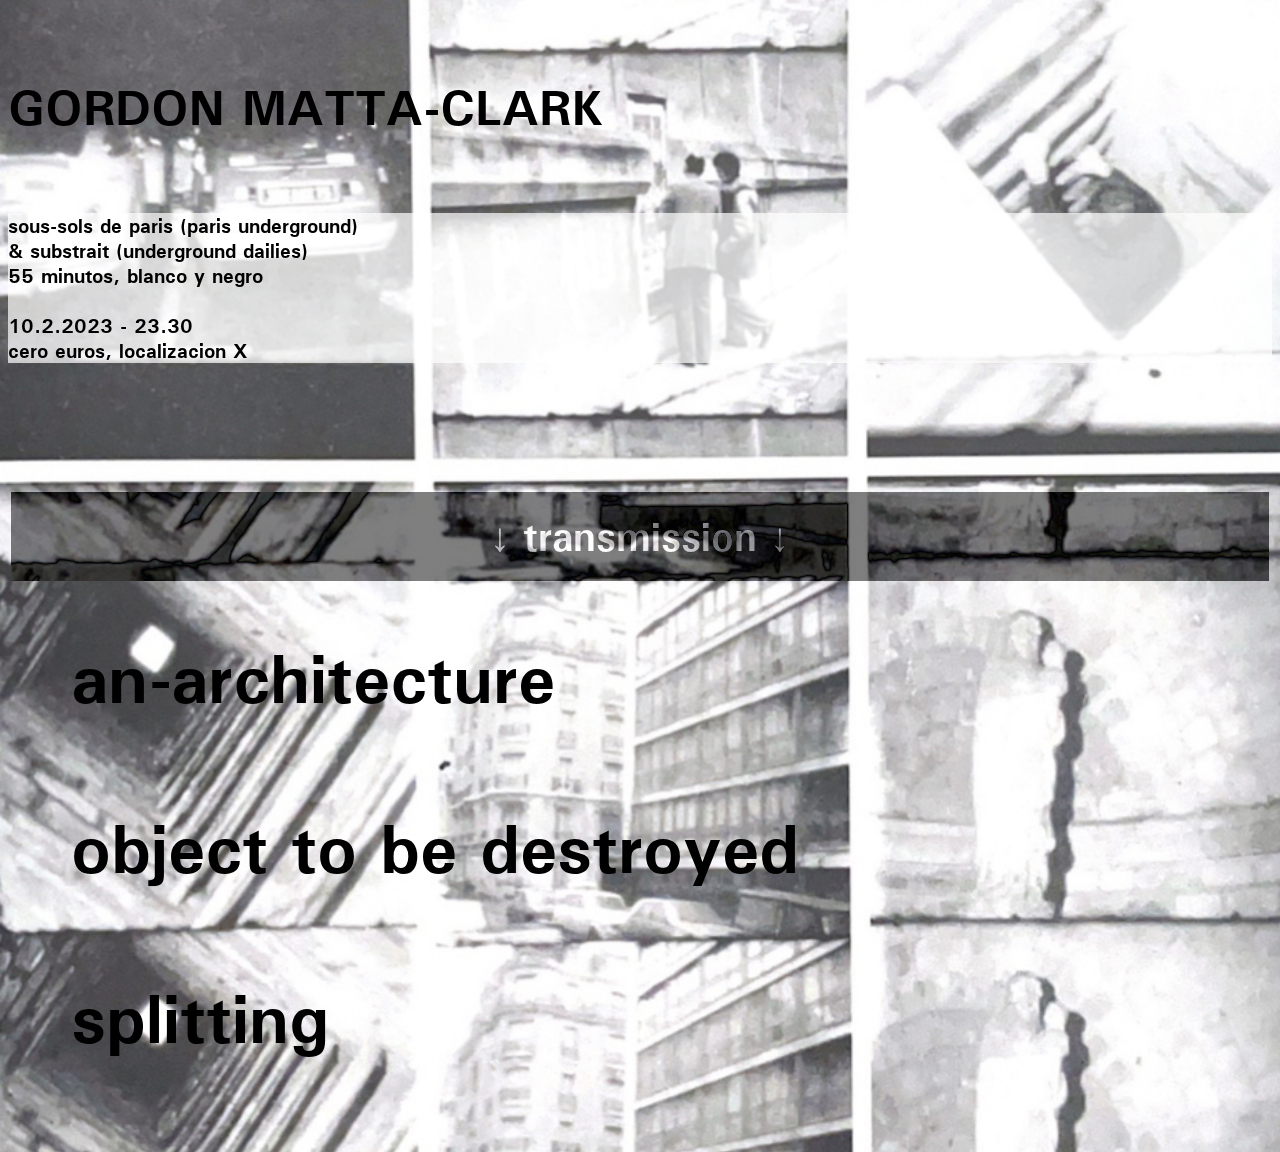
==== phoneindex.html @ 731ee4b7 "Add files via upload" ====
<!DOCTYPE html>
<html lang="en" dir="ltr">
  <head>
    <script language ="javascript" type="text/javascript" src="jquery.min.js"></script>
<!-- <script>
$(document).ready(function(){
if($(window).width() <= 788) {
window.location = "phoneindex.html";
}
});
</script> -->
    <link rel="icon" href="house.jpg">
    <meta charset="utf-8">
    <meta name="viewport" content="width=device-width, initial-scale=1.0">
    <link rel="stylesheet" href="styles.css">
    <title>Gordon Matta-Clark Transmission</title>
  </head>
  <body>

    <!-- <video poster="flake2.jpg" autoplay muted id="myVideo">
      <source src="backvid3.mp4" type="video/mp4">
    </video>

    <script>
         document.getElementById('myVideo').addEventListener('ended',myHandler,false);
        function myHandler(e) {
            if(!e) { e = window.event; }
            // What you want to do after the event
            document.getElementById('myVideo').style.display="none";
            document.getElementById('videoEnd').style.display="block";
          }
      </script> -->

<!-- USE THE CODE UNDER THIS IF U WANT VIDEO BACKGROUND -->
    <!-- <div class="vimeo-wrapper">
       <iframe id="myVideo" src="https://player.vimeo.com/video/486280257?background=1&autoplay=1&loop=0&autopause=1"
               frameborder="0" webkitallowfullscreen mozallowfullscreen allowfullscreen></iframe>
    </div> -->

    <!-- <div id="videoEnd" style="display:none"></div> -->

    <div id="titlecont">
      <div id="title">
        GORDON MATTA-CLARK
      </div>
     <!-- <img id="title" src="title.png" alt="GORDON MATTA-CLARK"> -->
     <div id="phonesubtitle">
       sous-sols de paris (paris underground)<br>
       & substrait (underground dailies)<br>
       55 minutos, blanco y negro<br> <br>
       10.2.2023 - 23.30<br>
       cero euros, localizacion X<br>

     </div>
   </div>

     <div id="twitch">
      ↓ transmission ↓
     </div>

<!-- https://dev.twitch.tv/docs/embed/everything -->
<div id="twitch-container">
     <div id="twitch-embed">
     <script src="https://embed.twitch.tv/embed/v1.js"></script>
     <script type="text/javascript">
      new Twitch.Embed("twitch-embed", {
        width: '100%',
        height: 480,
        channel: "realtimedotparty",
        // only needed if your site is also embedded on embed.example.com and othersite.example.com
        parent: ["embed.example.com", "othersite.example.com"]
      });
    </script>
    </div>

<br>
     <div id="names">
       <a href="https://www.academia.edu/44005434/Gordon_Matta_Clark_An_Architecture" target="_blank">an-architecture</a><br><br>
       <a href="https://monoskop.org/images/5/5d/Lee_Pamela_M_Object_to_Be_Destroyed_The_Work_of_Gordon_Matta-Clark_1999.pdf" target="_blank">object to be destroyed</a><br><br>
       <a href="https://www.youtube.com/watch?v=LcpAMXKInFQ" target="_blank">splitting</a><br><br>
     </div>
</div>
  </body>
</html>
---- styles.css ----
@font-face {
  src: url(uni.ttf);
  font-family: uni;
}

@font-face {
  src: url(fonts/uni.ttf);
  font-family: uni;
}

body {

  /* background: rgb(228,204,238);
background: linear-gradient(135deg, rgba(228,204,238,1) 5%, rgba(255,244,204,1) 25%, rgba(216,201,241,1) 69%); */
  /* background: rgb(34,193,195);
background: radial-gradient(circle, rgba(34,193,195,1) 74%, rgba(253,187,45,1) 100%); */
  /* background: rgb(228,204,238);
background: linear-gradient(135deg, rgba(228,204,238,1) 5%, rgba(204,255,209,1) 25%, rgba(216,201,241,1) 69%); */
  /* background: rgb(228,204,238);
background: linear-gradient(135deg, rgba(228,204,238,1) 5%, rgba(179,228,240,1) 15%, rgba(204,255,209,1) 25%, rgba(216,201,241,1) 94%); */
  background-image: url('SOUS.jpg');
  background-size: cover;
  background-repeat: no-repeat;
  background-attachment: fixed;
  background-position: center;
}


video {
  max-width: 150%;
  max-height: 150%;
  position: absolute;
  top: 50%;
  left: 50%;
  transform: translate(-50%,-50%);
}

a {
  text-decoration: none;
}

a:link{
  color: black;
}

a:visited {
  color: lightblue;
}

a:hover {
  color: beige;
}

a:active {
  color: red;
}

#title {
  font-family: uni;
  font-size: 50px;
  display: block;
  margin-left: auto;
  margin-right: auto;
  margin-top: 6%;
  /* width: 50%; */
}

#subtitle {
  -webkit-box-shadow: 0px 0px 40px 27px rgba(255,255,255,0.8);
  -moz-box-shadow: 0px 0px 40px 27px rgba(255,255,255,0.8);
  box-shadow: 0px 0px 40px 27px rgba(255,255,255,0.8);
  font-family: uni;
  font-size: 20px;
  display: block;
  margin-left: 70%;
  margin-right: auto;
  margin-top: 6%;
  background-color: rgba(255, 255, 255, 70%);
  /* width: 50%; */
}

#phonesubtitle {

  font-family: uni;
  font-size: 20px;
  display: block;
  margin-left: auto;
  margin-right: auto;
  margin-top: 6%;
  background-color: rgba(255, 255, 255, 70%);
  /* width: 50%; */
}

#titlecont {
  margin-bottom: 10%;
}

#twitch {
  font-family: uni;
  mix-blend-mode: difference;
  text-align: center;
  /* color: lightblue; */
  background-color: grey;
  border-style: solid;
  padding: .5em;
  font-size: 40px;
  /* border-radius: 100%; */
}

#twitch-embed {
  margin: 0 auto;
  display: flex;
  justify-content: center;
  padding-bottom: 2em;
}

#myVideo {
  position: fixed;
  right: 0;
  bottom: 0;
  min-width: 100%;
  min-height: 100%;
  z-index: -1;
}


#names {
  margin-left:5%;
  color: white;
  font-family: uni;
  font-size: 70px;
  /* color: black; */
  /* text-shadow: 0px 0px 10px #ff0000, 0px 0px 20px blue; */
}

.vimeo-wrapper {
   position: fixed;
   top: 0;
   left: 0;
   width: 200%;
   height: 200%;
   z-index: -1;
   pointer-events: none;
   overflow: hidden;
}
.vimeo-wrapper iframe {
   width: 100vw;
   height: 100vw; /* Given a 16:9 aspect ratio, 9/16*100 = 56.25 */
   min-height: 100vh;
   min-width: 177.77vh; /* Given a 16:9 aspect ratio, 16/9*100 = 177.77 */
   position: absolute;
   top: 50%;
   left: 50%;
   transform: translate(-50%, -50%);
}

/* phone stuff */

#phonetitle {
  display: block;
  margin-left: auto;
  margin-right: auto;
  margin-top: 6%;
  width: 80%;
}

#phonemyVideo {
  position: fixed;
  right: 0;
  bottom: 0;
  min-width: 300%;
  min-height: 300%;
  z-index: -1;
}

#phonetwitch{
  font-family: uni;
  mix-blend-mode: difference;
  text-align: center;
  color: lightblue;
  background-color: grey;
  border-style: solid;
  padding: .5em;
  font-size: 25px;
  border-radius: 100%;
}

#phonenames{
  margin-left:5%;
  color: white;
  font-family: uni;
  font-size: 40px;
  color: black;
  text-shadow: 0px 0px 10px #ff0000, 0px 0px 20px blue;
}
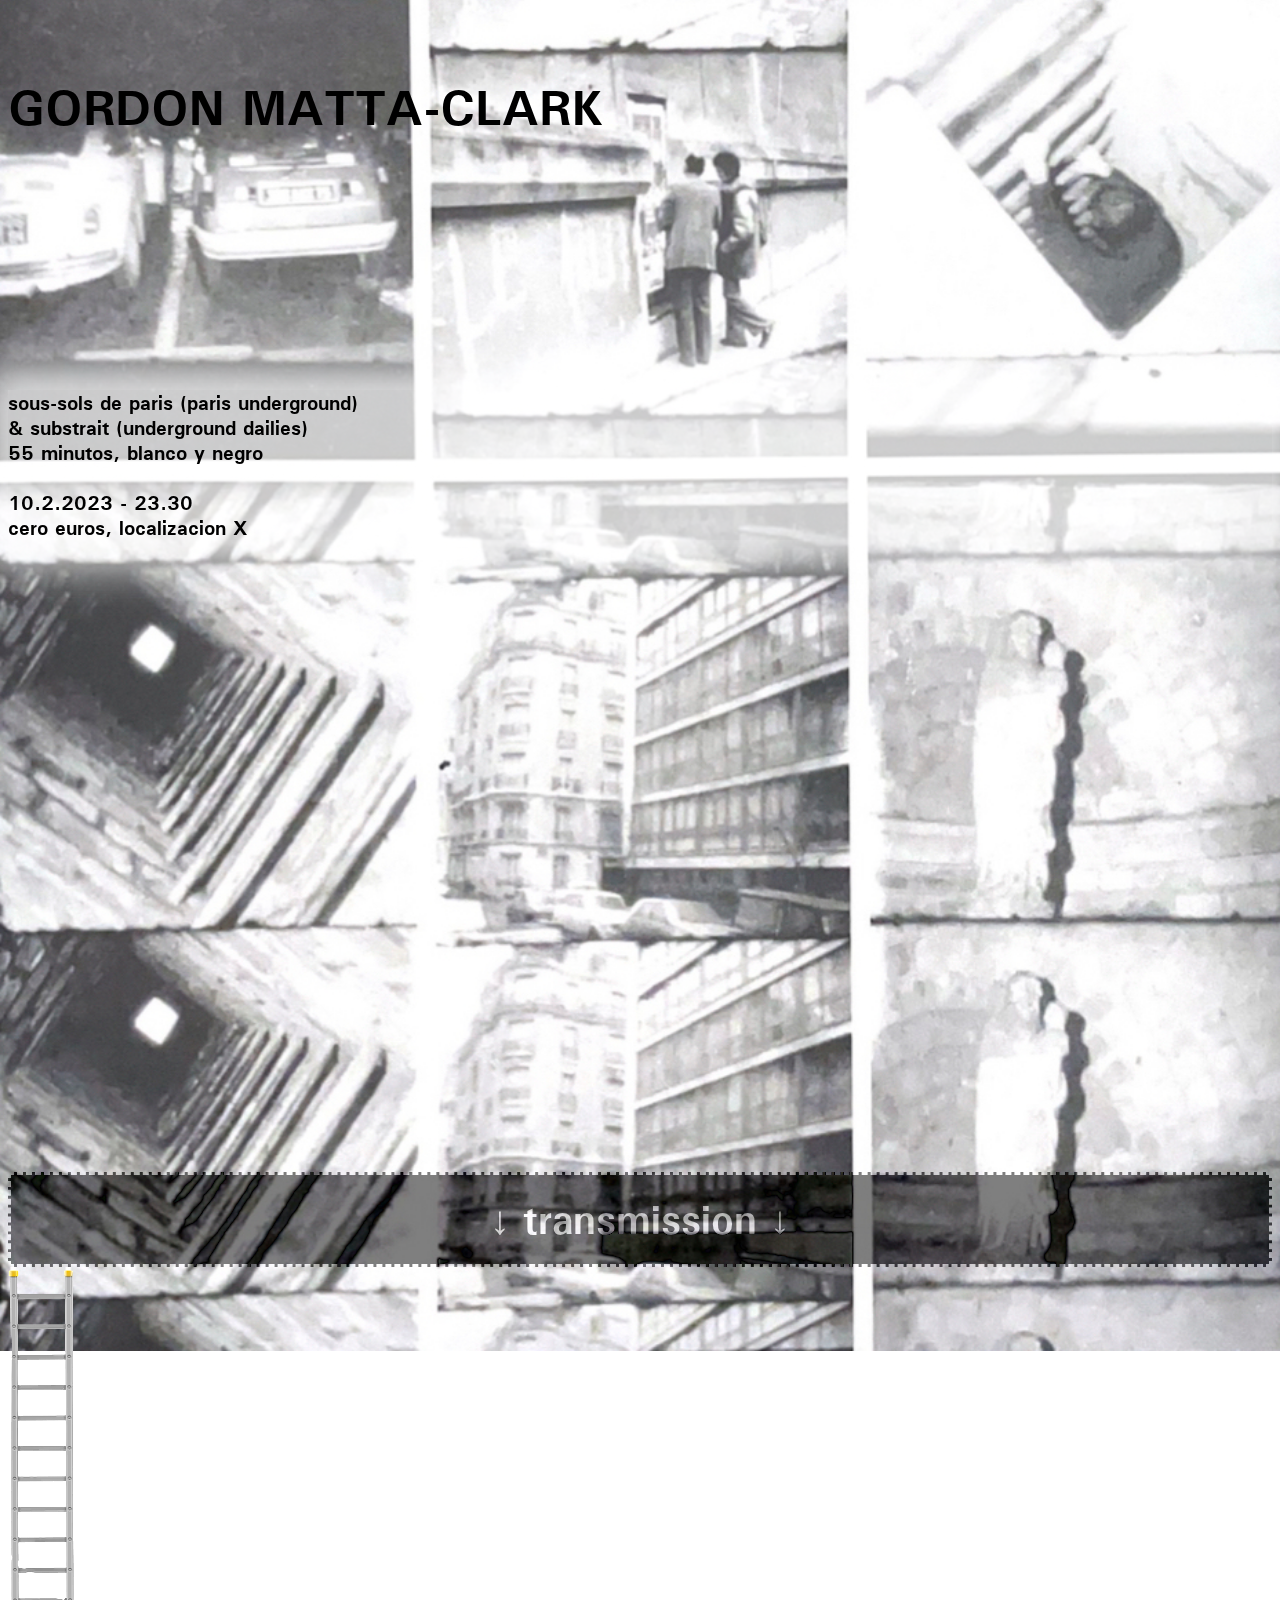
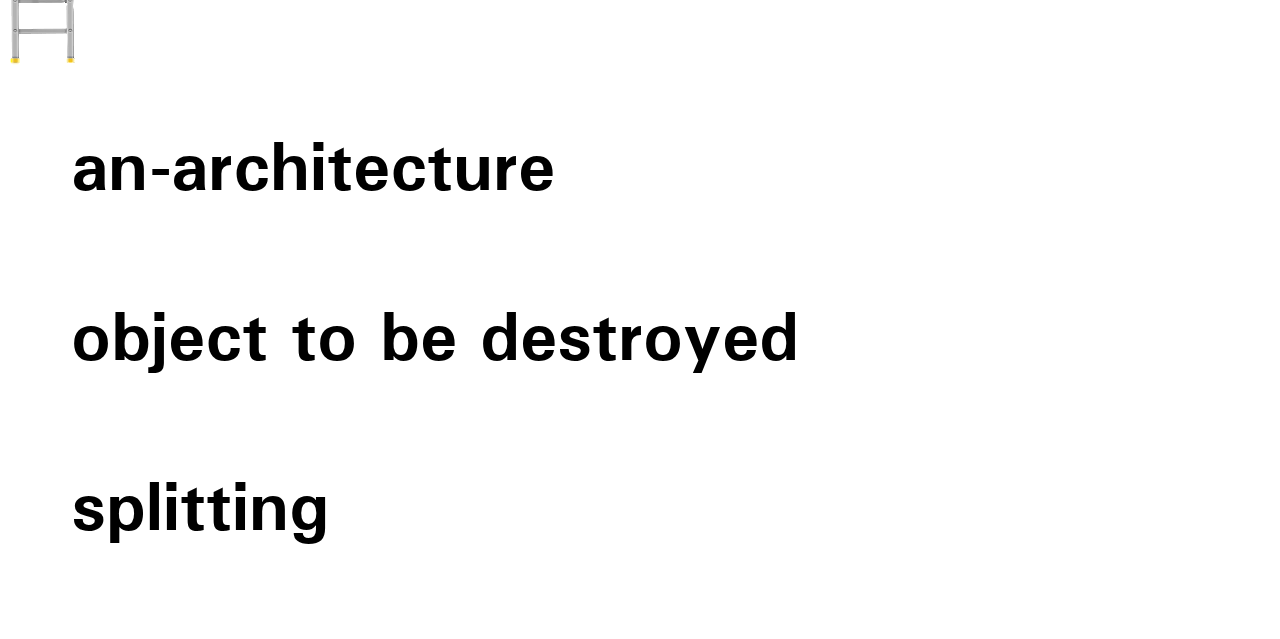
==== commit 57e71e5d: "Update phoneindex.html" ====
--- a/phoneindex.html
+++ b/phoneindex.html
@@ -58,6 +58,8 @@
       ↓ transmission ↓
      </div>
 
+<img src="268D6C8C-1E8E-4725-BEEF-3DCE9CB6BE5B.png">
+
 <!-- https://dev.twitch.tv/docs/embed/everything -->
 <div id="twitch-container">
      <div id="twitch-embed">
--- a/styles.css
+++ b/styles.css
@@ -4,8 +4,8 @@
 }
 
 @font-face {
-  src: url(fonts/uni.ttf);
-  font-family: uni;
+  src: url(king.ttf);
+  font-family: king;
 }
 
 body {
@@ -56,6 +56,7 @@
 }
 
 #title {
+  /* font-weight: bold; */
   font-family: uni;
   font-size: 50px;
   display: block;
@@ -80,13 +81,17 @@
 }
 
 #phonesubtitle {
-
-  font-family: uni;
+  -webkit-box-shadow: 0px 0px 40px 27px rgba(255,255,255,0.8);
+  -moz-box-shadow: 0px 0px 40px 27px rgba(255,255,255,0.8);
+  box-shadow: 0px 0px 40px 27px rgba(255,255,255,0.8);
+  font-family: uni;
+  font-style: bold;
   font-size: 20px;
   display: block;
   margin-left: auto;
   margin-right: auto;
-  margin-top: 6%;
+  margin-top: 20%;
+  margin-bottom: 50%;
   background-color: rgba(255, 255, 255, 70%);
   /* width: 50%; */
 }
@@ -101,7 +106,7 @@
   text-align: center;
   /* color: lightblue; */
   background-color: grey;
-  border-style: solid;
+  border-style: dashed;
   padding: .5em;
   font-size: 40px;
   /* border-radius: 100%; */
@@ -187,6 +192,7 @@
 
 #phonenames{
   margin-left:5%;
+  margin-right: 5%;
   color: white;
   font-family: uni;
   font-size: 40px;
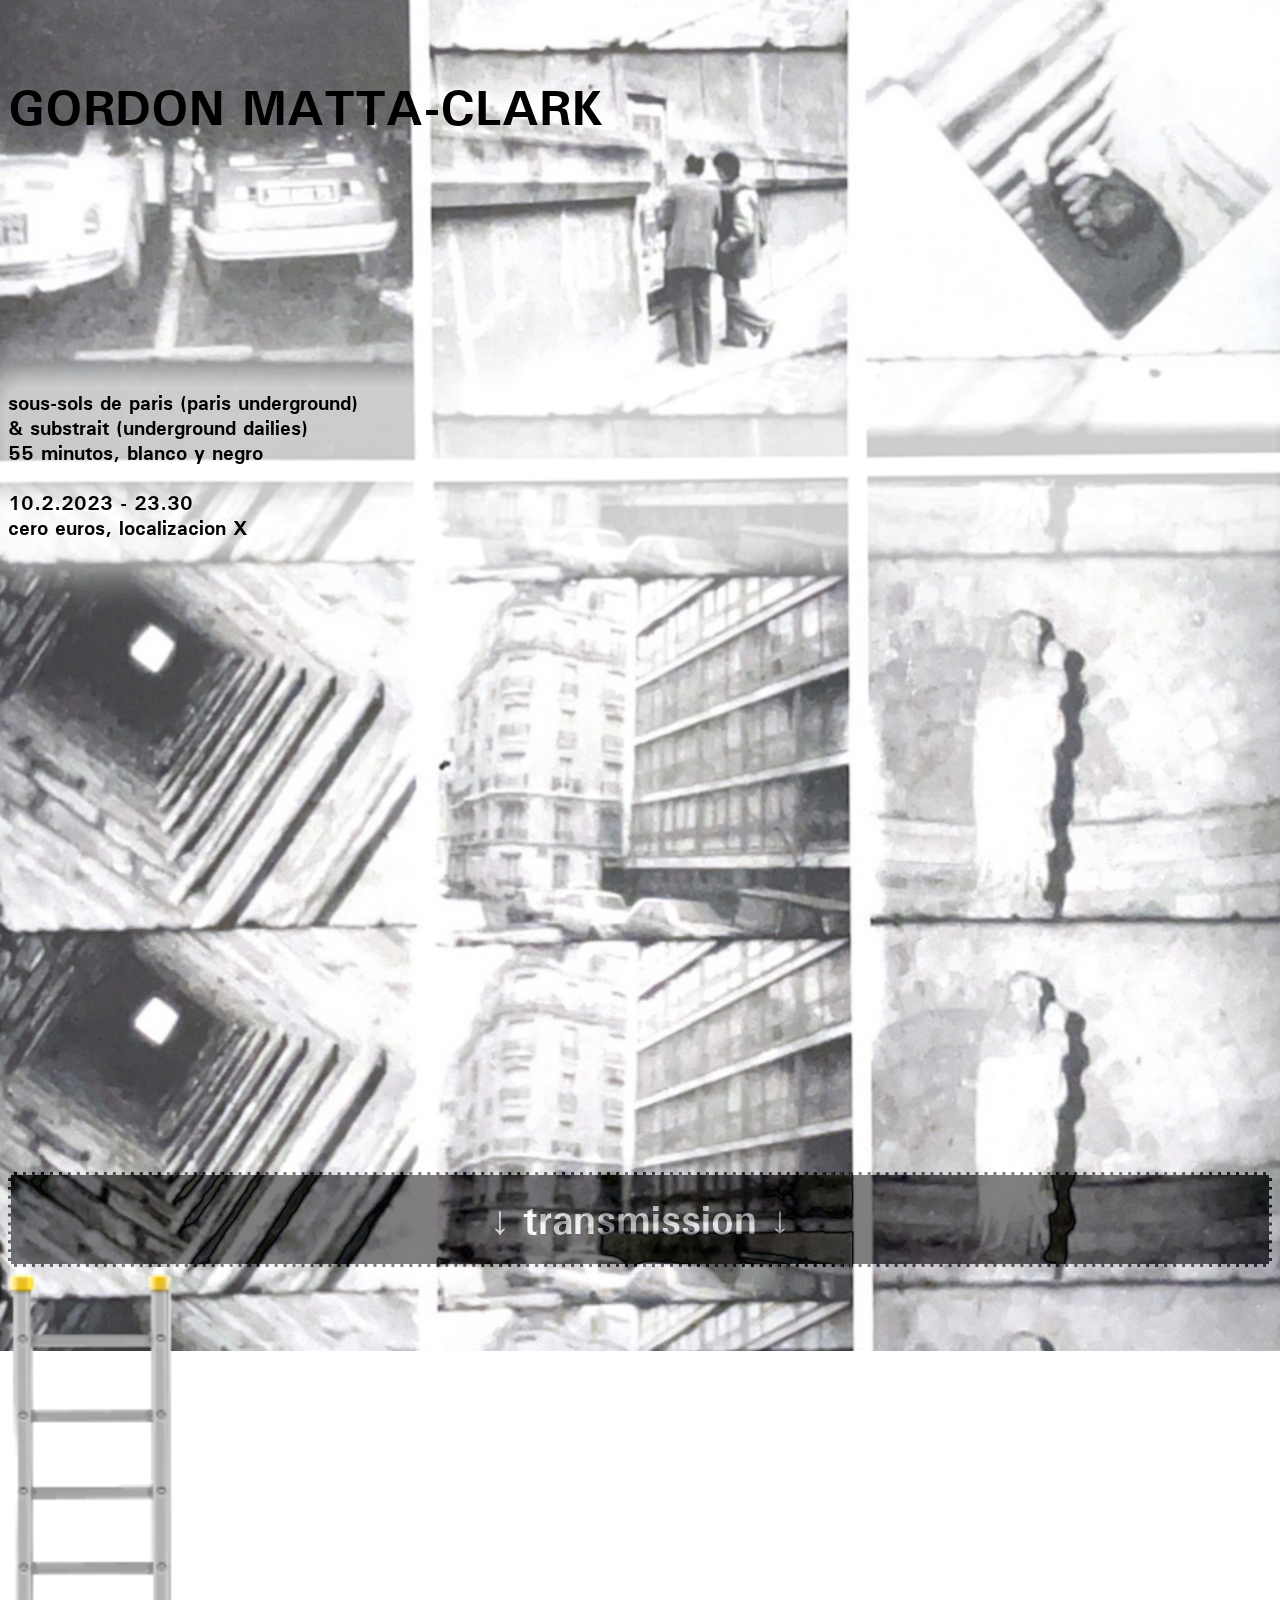
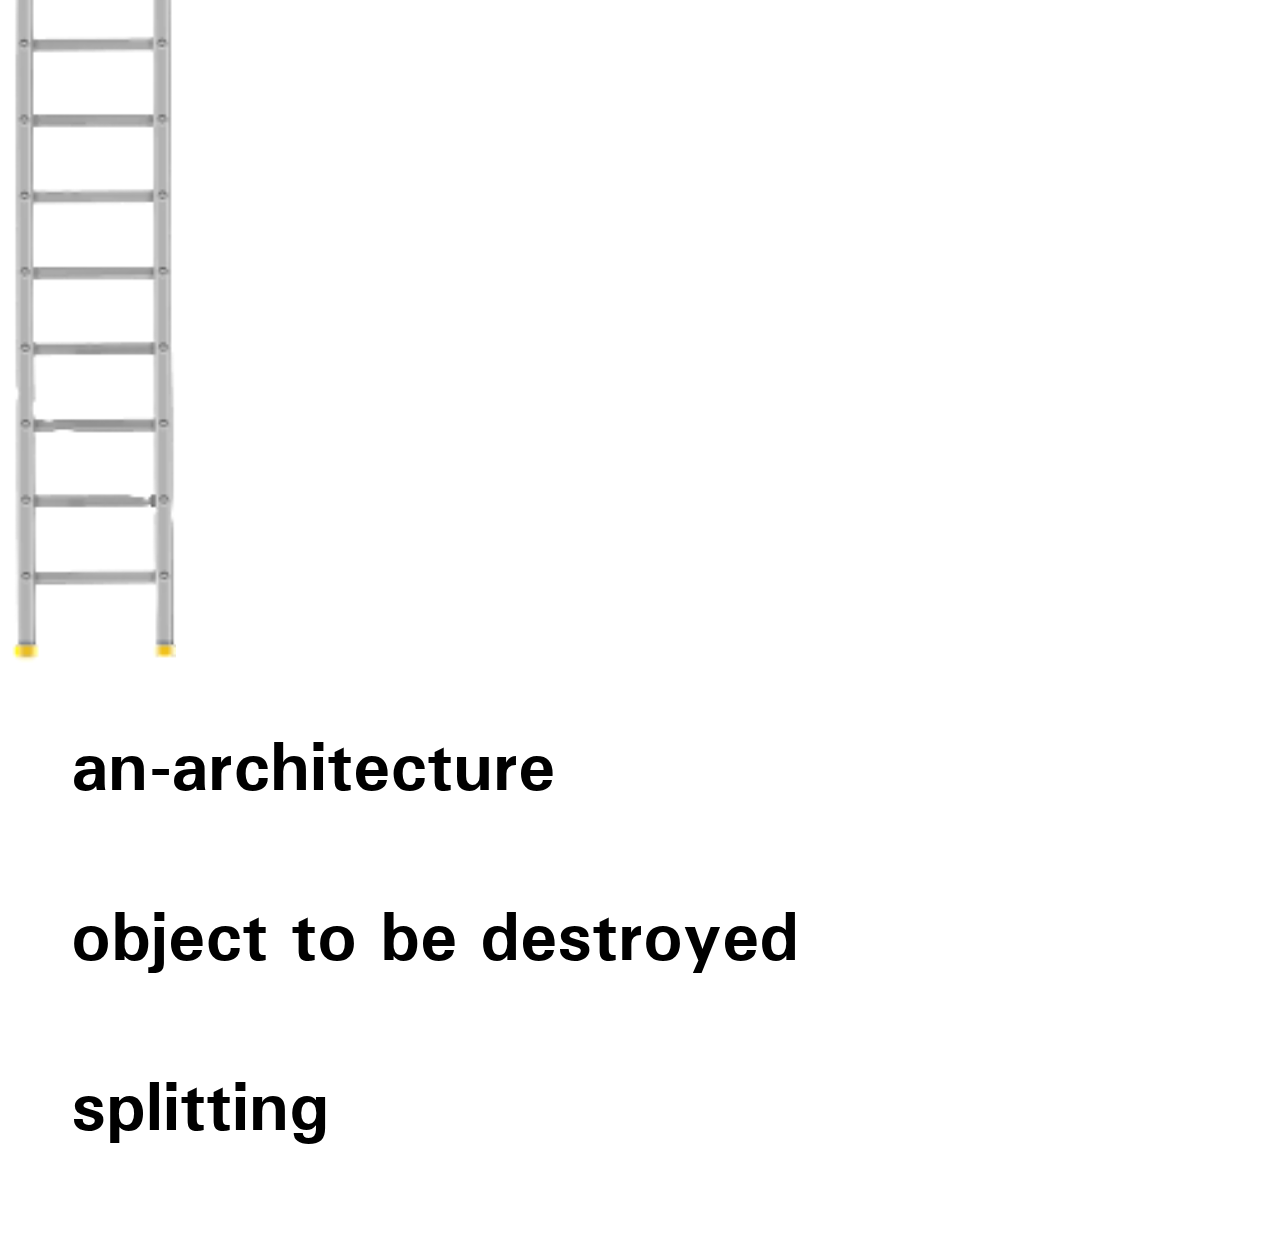
==== commit bb72e771: "Update phoneindex.html" ====
--- a/phoneindex.html
+++ b/phoneindex.html
@@ -58,7 +58,7 @@
       ↓ transmission ↓
      </div>
 
-<img src="268D6C8C-1E8E-4725-BEEF-3DCE9CB6BE5B.png">
+<img src="268D6C8C-1E8E-4725-BEEF-3DCE9CB6BE5B.png" height="1000">
 
 <!-- https://dev.twitch.tv/docs/embed/everything -->
 <div id="twitch-container">
